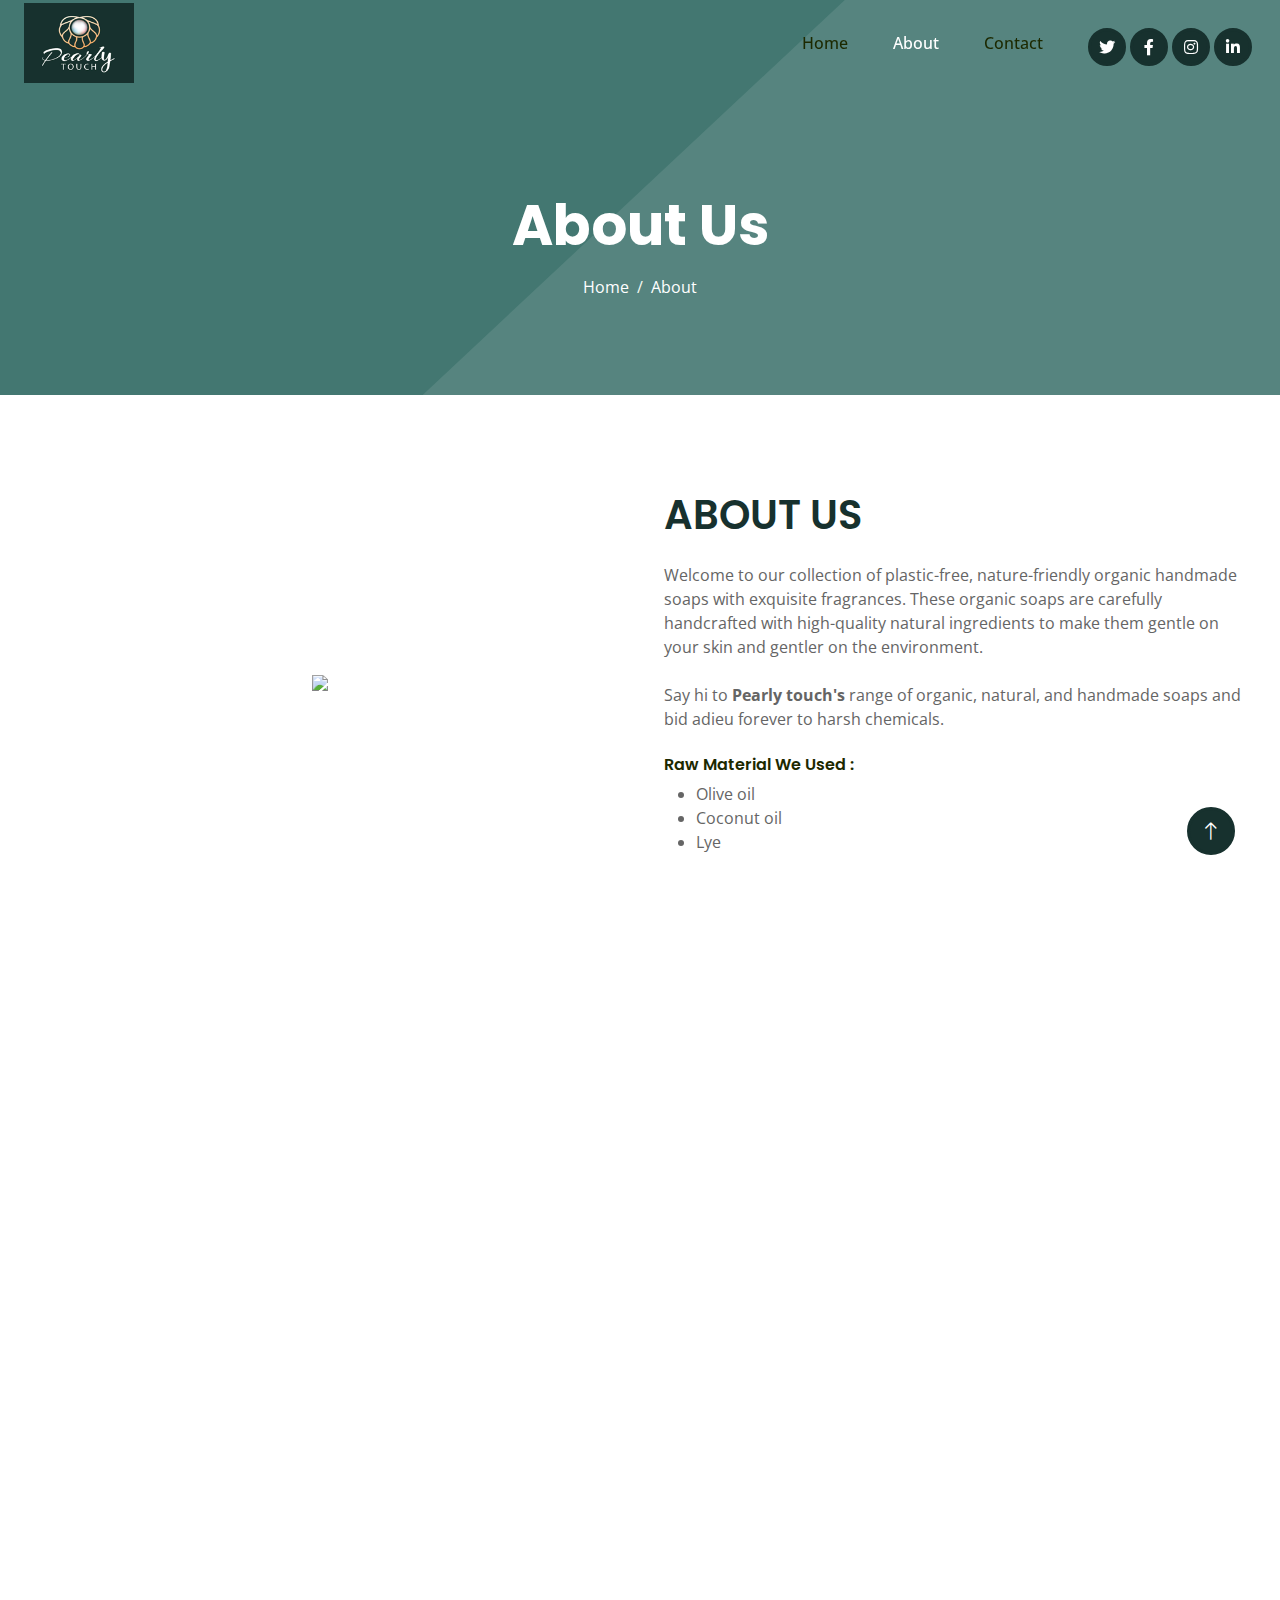
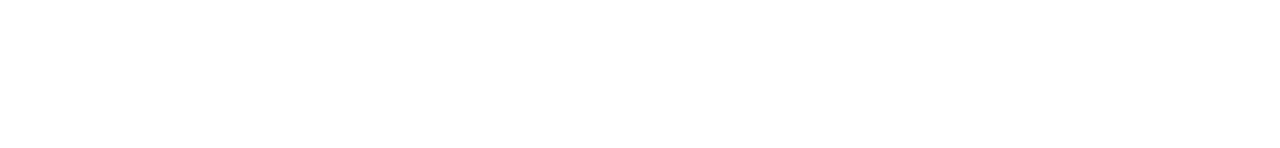
==== about.html @ b0a50638 "load" ====
<!DOCTYPE html>
<html lang="en">

<head>
    <meta charset="utf-8">
    <title>Hairnic - Single Product Website Template</title>
    <meta content="width=device-width, initial-scale=1.0" name="viewport">
    <meta content="" name="keywords">
    <meta content="" name="description">

    <!-- Favicon -->
    <link href="img/favicon.ico" rel="icon">

    <!-- Google Web Fonts -->
    <link rel="preconnect" href="https://fonts.googleapis.com">
    <link rel="preconnect" href="https://fonts.gstatic.com" crossorigin>
    <link
        href="https://fonts.googleapis.com/css2?family=Open+Sans:wght@400;500&family=Poppins:wght@200;600;700&display=swap"
        rel="stylesheet">

    <!-- Icon Font Stylesheet -->
    <link href="https://cdnjs.cloudflare.com/ajax/libs/font-awesome/5.10.0/css/all.min.css" rel="stylesheet">
    <link href="https://cdn.jsdelivr.net/npm/bootstrap-icons@1.4.1/font/bootstrap-icons.css" rel="stylesheet">

    <!-- Libraries Stylesheet -->
    <link href="lib/animate/animate.min.css" rel="stylesheet">
    <link href="lib/owlcarousel/assets/owl.carousel.min.css" rel="stylesheet">

    <!-- Customized Bootstrap Stylesheet -->
    <link href="css/bootstrap.min.css" rel="stylesheet">

    <!-- Template Stylesheet -->
    <link href="css/style.css" rel="stylesheet">
</head>

<body>
    <!-- Spinner Start -->
    <div id="spinner"
        class="show bg-white position-fixed translate-middle w-100 vh-100 top-50 start-50 d-flex align-items-center justify-content-center">
        <div class="spinner-grow text-primary" style="width: 3rem; height: 3rem;" role="status">
            <span class="sr-only">Loading...</span>
        </div>
    </div>
    <!-- Spinner End -->


    <!-- Navbar Start -->
    <div class="container-fluid sticky-top">
        <div class="container">
            <nav class="navbar navbar-expand-lg navbar-light p-0">
                <a href="index.html" class="navbar-brand  ">
                    <img src="img/logo/logo.png" height="80px" width="110px" class="" alt="">
                </a>
                <button type="button" class="navbar-toggler ms-auto me-0" data-bs-toggle="collapse"
                    data-bs-target="#navbarCollapse">
                    <span class="navbar-toggler-icon"></span>
                </button>
                <div class="collapse navbar-collapse" id="navbarCollapse">
                    <div class="navbar-nav ms-auto">
                        <a href="index.html" class="nav-item nav-link">Home</a>
                        <a href="about.html" class="nav-item nav-link active">About</a>
              
                        
                        <a href="contact.html" class="nav-item nav-link">Contact</a>
                    </div>
                    <div class="d-flex pt-2">
                        <a class="btn btn-square btn-outline-primary me-1" href=""><i class="fab fa-twitter"></i></a>
                        <a class="btn btn-square btn-outline-primary me-1" href=""><i class="fab fa-facebook-f"></i></a>
                        <a class="btn btn-square btn-outline-primary me-1" href=""><i class="fab fa-instagram"></i></a>
                        <a class="btn btn-square btn-outline-primary me-1" href=""><i
                                class="fab fa-linkedin-in"></i></a>
                    </div>
                </div>
            </nav>
        </div>
    </div>
    <!-- Navbar End -->


    <!-- Hero Start -->
    <div class="container-fluid bg-primary hero-header mb-5">
        <div class="container text-center">
            <h1 class="display-4 text-white mb-3 animated slideInDown">About Us</h1>
            <nav aria-label="breadcrumb">
                <ol class="breadcrumb justify-content-center mb-0 animated slideInDown">
                    <li class="breadcrumb-item"><a class="text-white" href="#">Home</a></li>
                   
                    <li class="breadcrumb-item text-white active" aria-current="page">About</li>
                </ol>
            </nav>
        </div>
    </div>
    <!-- Hero End -->


     <!-- About Start -->
     <div class="container-fluid py-5">
        <div class="container">
            <div class="row g-5 align-items-center">
                <div class="col-lg-6 wow fadeIn text-center" data-wow-delay="0.1s">
                    <img class="img-fluid animated pulse infinite" src="img/aboutus.jpg" height="auto" width="90%">
                </div>
                <div class="col-lg-6 wow fadeIn" data-wow-delay="0.5s">
                    <h1 class="text-primary mb-4">ABOUT US </h1>
                    <p class="mb-4">Welcome to our collection of plastic-free, nature-friendly organic handmade soaps with exquisite fragrances. These organic soaps are carefully handcrafted with high-quality natural ingredients to make them gentle on your skin and gentler on the environment. </p>
                    <p class="mb-4">Say hi to <strong>Pearly touch's</strong>  range of organic, natural, and handmade soaps and bid adieu forever to harsh chemicals.</p>
                        <h6> Raw Material We Used :
                        </h6>
                        <ul class="">
                            <li>Olive oil</li>
                            <li>Coconut  oil</li>
                            <li>Lye</li>
                        </ul>
                    
                </div>
            </div>
        </div>
    </div>
    <!-- About End -->

    
<!-- Feature Start -->
<div class="container-fluid py-5">
    <div class="container">
        <div class="row g-4">
            <div class="col-lg-4 wow fadeIn" data-wow-delay="0.1s">
                <div class="feature-item position-relative bg-primary text-center p-3">
                    <div class="border py-5 px-3">
                        <img src="img/icon/icons8-export-50.png" height="50px" width="50px" alt="">
                        <h5 class="text-white mb-0 mt-2">We Export</h5>
                    </div>
                </div>
            </div>
            <div class="col-lg-4 wow fadeIn" data-wow-delay="0.3s">
                <div class="feature-item position-relative bg-primary text-center p-3">
                    <div class="border py-5 px-3">
                        <img src="img/icon/icons8-manufacture-50.png" height="50px" width="50px" alt="">
                        <h5 class="text-white mb-0 mt-2">We Manufacture</h5>
                    </div>
                </div>
            </div>
            <div class="col-lg-4 wow fadeIn" data-wow-delay="0.5s">
                <div class="feature-item position-relative bg-primary text-center p-3">
                    <div class="border py-5 px-3">
                        <img src="img/icon/icons8-supply-50.png" height="50px" width="50px" alt="">
                        <h5 class="text-white mb-0 mt-2">We Supply</h5>
                    </div>
                </div>
            </div>
        </div>
    </div>
</div>
<!-- Feature End -->

     <!-- Footer Start -->
     <div class="container-fluid bg-white footer">
        <div class="container py-5">
            <div class="row g-5">
                <div class="col-md-6 col-lg-3 wow fadeIn" data-wow-delay="0.1s">
                    <a href="index.html" class="d-inline-block mb-3">
                        <img src="img/logo/logo.png" alt="">
                    </a>
                    <p class="mb-0" style="text-align: justify;">Welcome to our collection of plastic-free, nature-friendly organic handmade soaps with exquisite fragrances. These organic soaps are carefully handcrafted with high-quality natural ingredients to make them gentle on your skin and gentler on the environment.</p>
                </div>
                <div class="col-md-6 col-lg-3 wow fadeIn" data-wow-delay="0.3s">
                    <h5 class="mb-4">Get In Touch</h5>
                    <p><i class="fa fa-map-marker-alt me-3"></i>N.6, Ashok Nagar, Rettavaikkal,
                        Uyyakondanmalai,Trichy,Tamilnadu,India-620102
                    </p>
                    <p><a href="tel:9344517609" style="color: #17312e;"><i class="fa fa-phone-alt me-3"></i>+9344517609</a>
                    </p>
                    <p><a href="mailto:divinemagicpt520@gmail.com" style="color: #17312e;"><i class="fa fa-envelope me-3"></i>divinemagicpt520@gmail.com</a>
                    </p>
                    <p><a href="mailto:delphinarputharaj2023@gmail.com" style="color: #17312e;"><i class="fa fa-envelope me-3"></i><small>delphinarputharaj2023@gmail.com</small></a>

                    </p>
                    <div class="d-flex pt-2">
                        <a class="btn btn-square btn-outline-primary me-1" href=""><i class="fab fa-twitter"></i></a>
                        <a class="btn btn-square btn-outline-primary me-1" href=""><i class="fab fa-facebook-f"></i></a>
                        <a class="btn btn-square btn-outline-primary me-1" href=""><i class="fab fa-instagram"></i></a>
                        <a class="btn btn-square btn-outline-primary me-1" href=""><i
                                class="fab fa-linkedin-in"></i></a>
                    </div>
                </div>
                <div class="col-md-6 col-lg-3 wow fadeIn" data-wow-delay="0.5s">
                    <h5 class="mb-4">Our Products</h5>
                    <a class="btn btn-link" href="">Pearly Touch Handmade Donkey Milk Soap</a>
                    <a class="btn btn-link" href="">Pearly Touch Handmade Camel Milk Soap</a>
                    <a class="btn btn-link" href="">Pearly Touch Handmade Goat Milk Soap</a>
                    <a class="btn btn-link" href="">Hair Growing Shampoo</a>
                    <a class="btn btn-link" href="">Pearly Touch Handmade Almond Milk Soap</a>
                </div>
                <div class="col-md-6 col-lg-3 wow fadeIn" data-wow-delay="0.7s">
                    <h5 class="mb-4">Popular Link</h5>
                    <a class="btn btn-link" href="index.html">Home</a>
                    <a class="btn btn-link" href="about.html">About Us</a>
                    <a class="btn btn-link" href="contact.html">Contact Us</a>
                                 </div>
            </div>
        </div>
        <div class="container wow fadeIn" data-wow-delay="0.1s">
            <div class="copyright">
                <div class="row">
                    <div class="col-md-6 text-center text-md-start mb-3 mb-md-0">
                        &copy; <a class="border-bottom" href="#">Pearly Touch</a>, All Right Reserved.

                     
                        Designed By <a class="border-bottom me-auto" href="https://web2export.com/">Web2export</a>
                    </div>
                  
                </div>
            </div>
        </div>
    </div>
    <!-- Footer End -->



    <!-- Back to Top -->
    <a href="#" class="btn btn-lg btn-primary btn-lg-square back-to-top"><i class="bi bi-arrow-up"></i></a>


    <!-- JavaScript Libraries -->
    <script src="https://ajax.googleapis.com/ajax/libs/jquery/3.6.1/jquery.min.js"></script>
    <script src="https://cdn.jsdelivr.net/npm/bootstrap@5.0.0/dist/js/bootstrap.bundle.min.js"></script>
    <script src="lib/wow/wow.min.js"></script>
    <script src="lib/easing/easing.min.js"></script>
    <script src="lib/waypoints/waypoints.min.js"></script>
    <script src="lib/owlcarousel/owl.carousel.min.js"></script>

    <!-- Template Javascript -->
    <script src="js/main.js"></script>
</body>

</html>
---- css/style.css ----
/********** Template CSS **********/
/*** Spinner ***/
#spinner {
    opacity: 0;
    visibility: hidden;
    transition: opacity .5s ease-out, visibility 0s linear .5s;
    z-index: 99999;
}

#spinner.show {
    transition: opacity .5s ease-out, visibility 0s linear 0s;
    visibility: visible;
    opacity: 1;
}

.back-to-top {
    position: fixed;
    display: none;
    right: 45px;
    bottom: 45px;
    z-index: 99;
}

img.animated.pulse {
    animation-duration: 5s;
}

/*** Button ***/
.btn {
    font-weight: 500;
    transition: .5s;
}

.btn.btn-primary {
    color: var(--bs-white);
}

.btn-square {
    width: 38px;
    height: 38px;
}

.btn-sm-square {
    width: 32px;
    height: 32px;
}

.btn-lg-square {
    width: 48px;
    height: 48px;
}

.btn-square,
.btn-sm-square,
.btn-lg-square {
    padding: 0;
    display: flex;
    align-items: center;
    justify-content: center;
    font-weight: normal;
    border-radius: 50px;
}


/*** Navbar ***/
.sticky-top {
    top: -150px;
    transition: .5s;
}

.navbar {
    padding: 11px 0 !important;
    height: 85px;
}

.navbar .navbar-nav .nav-link {
    margin-right: 45px;
    padding: 0;
    color: var(--bs-dark);
    font-weight: 500;
    transition: .5s;
    outline: none;
}

.navbar .navbar-nav .nav-link:hover,
.navbar .navbar-nav .nav-link.active {
    color: var(--bs-white);
}

.navbar .dropdown-toggle::after {
    border: none;
    content: "\f107";
    font-family: "Font Awesome 5 Free";
    font-weight: 900;
    vertical-align: middle;
    margin-left: 8px;
}

@media (max-width: 991.98px) {
    .navbar .navbar-nav {
        padding: 0 15px;
        background: var(--bs-primary);
    }

    .navbar .navbar-nav .nav-link  {
        margin-right: 0;
        padding: 10px 0;
    }
}

@media (min-width: 992px) {
    .navbar .nav-item .dropdown-menu {
        display: block;
        border: none;
        margin-top: 0;
        top: 150%;
        opacity: 0;
        visibility: hidden;
        transition: .5s;
    }

    .navbar .nav-item:hover .dropdown-menu {
        top: 100%;
        visibility: visible;
        transition: .5s;
        opacity: 1;
    }
}


/*** Hero Header ***/
.hero-header {
    position: relative;
    margin-top: -85px;
    padding-top: 12rem;
    padding-bottom: 6rem;
    background: url(../img/bg.png) center center no-repeat;
    background-size: cover;
}

.hero-header::before {
    position: absolute;
    content: "";
    width: 100%;
    height: 100%;
    top: 0;
    left: 0;
    background: rgba(255, 255, 255, .1);
    clip-path: polygon(66% 0, 100% 0, 100% 100%, 33% 100%);
}

.hero-header .container {
    position: relative;
    z-index: 1;
}

.hero-header .breadcrumb-item+.breadcrumb-item::before {
    color: var(--bs-light);
}


/*** Feature ***/
.feature-item::before {
    position: absolute;
    content: "";
    width: 100%;
    height: 100%;
    top: 0;
    left: 0;
    background: rgba(255, 255, 255, .1);
    clip-path: polygon(66% 0, 100% 0, 100% 100%, 33% 100%);
}

.feature-item .border {
    position: relative;
    border-color: rgba(255, 255, 255, .2) !important;
    z-index: 1;
}


/*** Deal ***/
.deal {
    position: relative;
    background: url(../img/bg.png) center center no-repeat;
    background-size: cover;
}

.deal::before {
    position: absolute;
    content: "";
    width: 100%;
    height: 100%;
    top: 0;
    left: 0;
    background: rgba(255, 255, 255, .1);
    clip-path: polygon(66% 0, 100% 0, 100% 100%, 33% 100%);
}

.deal .bg-white {
    position: relative;
    z-index: 1;
}

.deal .cdt span {
    display: block;
    font-size: 16px;
    font-style: italic;
    font-weight: 200;
    text-transform: capitalize;
}


/*** How To Use ***/
.how-to-use {
    position: relative;
    background: url(../img/bg.png) center center no-repeat;
    background-size: cover;
}

.how-to-use::before {
    position: absolute;
    content: "";
    width: 100%;
    height: 100%;
    top: 0;
    left: 0;
    background: rgba(255, 255, 255, .1);
    clip-path: polygon(66% 0, 100% 0, 100% 100%, 33% 100%);
}

.how-to-use .container {
    position: relative;
    z-index: 1;
}

.how-to-use .border {
    border-color: rgba(255, 255, 255, .2) !important;
}


/*** Product ***/
.product-item {
    transition: .1s;
}

.product-item:hover {
    border-width: 0 !important;
    box-shadow: 0 0 35px rgba(144, 188, 121, .25);
}

.product-item:hover a.btn {
    color: var(--bs-white);
    background: var(--bs-primary);
}


/*** Testimonial ***/
.testimonial {
    position: relative;
    background: url(../img/bg.png) center center no-repeat;
    background-size: cover;
}

.testimonial::before {
    position: absolute;
    content: "";
    width: 100%;
    height: 100%;
    top: 0;
    left: 0;
    background: rgba(255, 255, 255, .1);
    clip-path: polygon(66% 0, 100% 0, 100% 100%, 33% 100%);
}

.testimonial .testimonial-carousel {
    position: relative;
    z-index: 1;
}

.testimonial-carousel .owl-item img {
    width: 120px;
    height: 120px;
    border-color: rgba(255, 255, 255, .2) !important;
    margin: 0 auto 20px auto;
    border-radius: 100px;
}

.testimonial-carousel .owl-dots {
    margin-top: 25px;
    display: flex;
    align-items: center;
    justify-content: center;
}

.testimonial-carousel .owl-dot {
    position: relative;
    display: inline-block;
    margin: 0 5px;
    width: 30px;
    height: 30px;
    display: flex;
    align-items: center;
    justify-content: center;
    background: transparent;
    border: 3px solid rgba(255, 255, 255, .2);
    border-radius: 30px;
    transition: .5s;
}

.testimonial-carousel .owl-dot.active {
    background: var(--bs-dark);
}


/*** Blog ***/
.blog-item {
    transition: .1s;
}

.blog-item:hover {
    border-width: 0 !important;
    box-shadow: 0 0 35px rgba(144, 188, 121, .25);
}

.blog-item:hover a.btn {
    color: var(--bs-white);
    background: var(--bs-primary);
}


/*** Contact ***/
.contact-info-item::before {
    position: absolute;
    content: "";
    width: 100%;
    height: 100%;
    top: 0;
    left: 0;
    background: rgba(255, 255, 255, .1);
    clip-path: polygon(66% 0, 100% 0, 100% 100%, 33% 100%);
}

.contact-info-item .border {
    position: relative;
    border-color: rgba(255, 255, 255, .2) !important;
    z-index: 1;
}


/*** Newsletter ***/
.newsletter {
    position: relative;
    background: url(../img/bg.png) center center no-repeat;
    background-size: cover;
}

.newsletter::before {
    position: absolute;
    content: "";
    width: 100%;
    height: 100%;
    top: 0;
    left: 0;
    background: rgba(255, 255, 255, .1);
    clip-path: polygon(66% 0, 100% 0, 100% 100%, 33% 100%);
}

.newsletter .container {
    position: relative;
    z-index: 1;
}

.newsletter .form-control {
    background: rgba(255, 255, 255, .3);
}


/*** Footer ***/
.footer .btn.btn-link {
    display: block;
    margin-bottom: 10px;
    padding: 0;
    text-align: left;
    color: var(--bs-body);
    font-weight: normal;
    transition: .3s;
}

.footer .btn.btn-link:hover {
    color: var(--bs-primary);
}

.footer .btn.btn-link::before {
    position: relative;
    content: "\f105";
    font-family: "Font Awesome 5 Free";
    font-weight: 900;
    margin-right: 10px;
}

.footer .btn.btn-link:hover {
    letter-spacing: 1px;
    box-shadow: none;
}

.footer .copyright {
    padding: 25px 0;
    border-top: 3px solid var(--bs-light);
}

.footer .copyright a {
    color: var(--bs-body);
}

.footer .copyright a:hover {
    color: var(--bs-primary);
}

.footer .footer-menu a {
    margin-right: 15px;
    padding-right: 15px;
    border-right: 3px solid var(--bs-light);
}

.footer .footer-menu a:last-child {
    margin-right: 0;
    padding-right: 0;
    border-right: none;
}


/*  */
/* .bg{
   
    background-image: url(/img/product/banner2.jpg);
height: 70vh;
width: 100%;
background-size: cover;


} */
.bg-primary{
    background-color: #437771 !important;
}
.text-primary {
    color: #17312e !important;
}
.btn-primary {
    color: rgb(0, 0, 0);
    background-color: #17312e;
    border-color: #17312e;
}
 
.product-item{
    background: #f8f8f8;
}

.btn-square {
    width: 38px;
    height: 38px;
    background: #17312e;
}
.btn-outline-primary {
    color: #ffffff;
    border-color: #17312e;
}
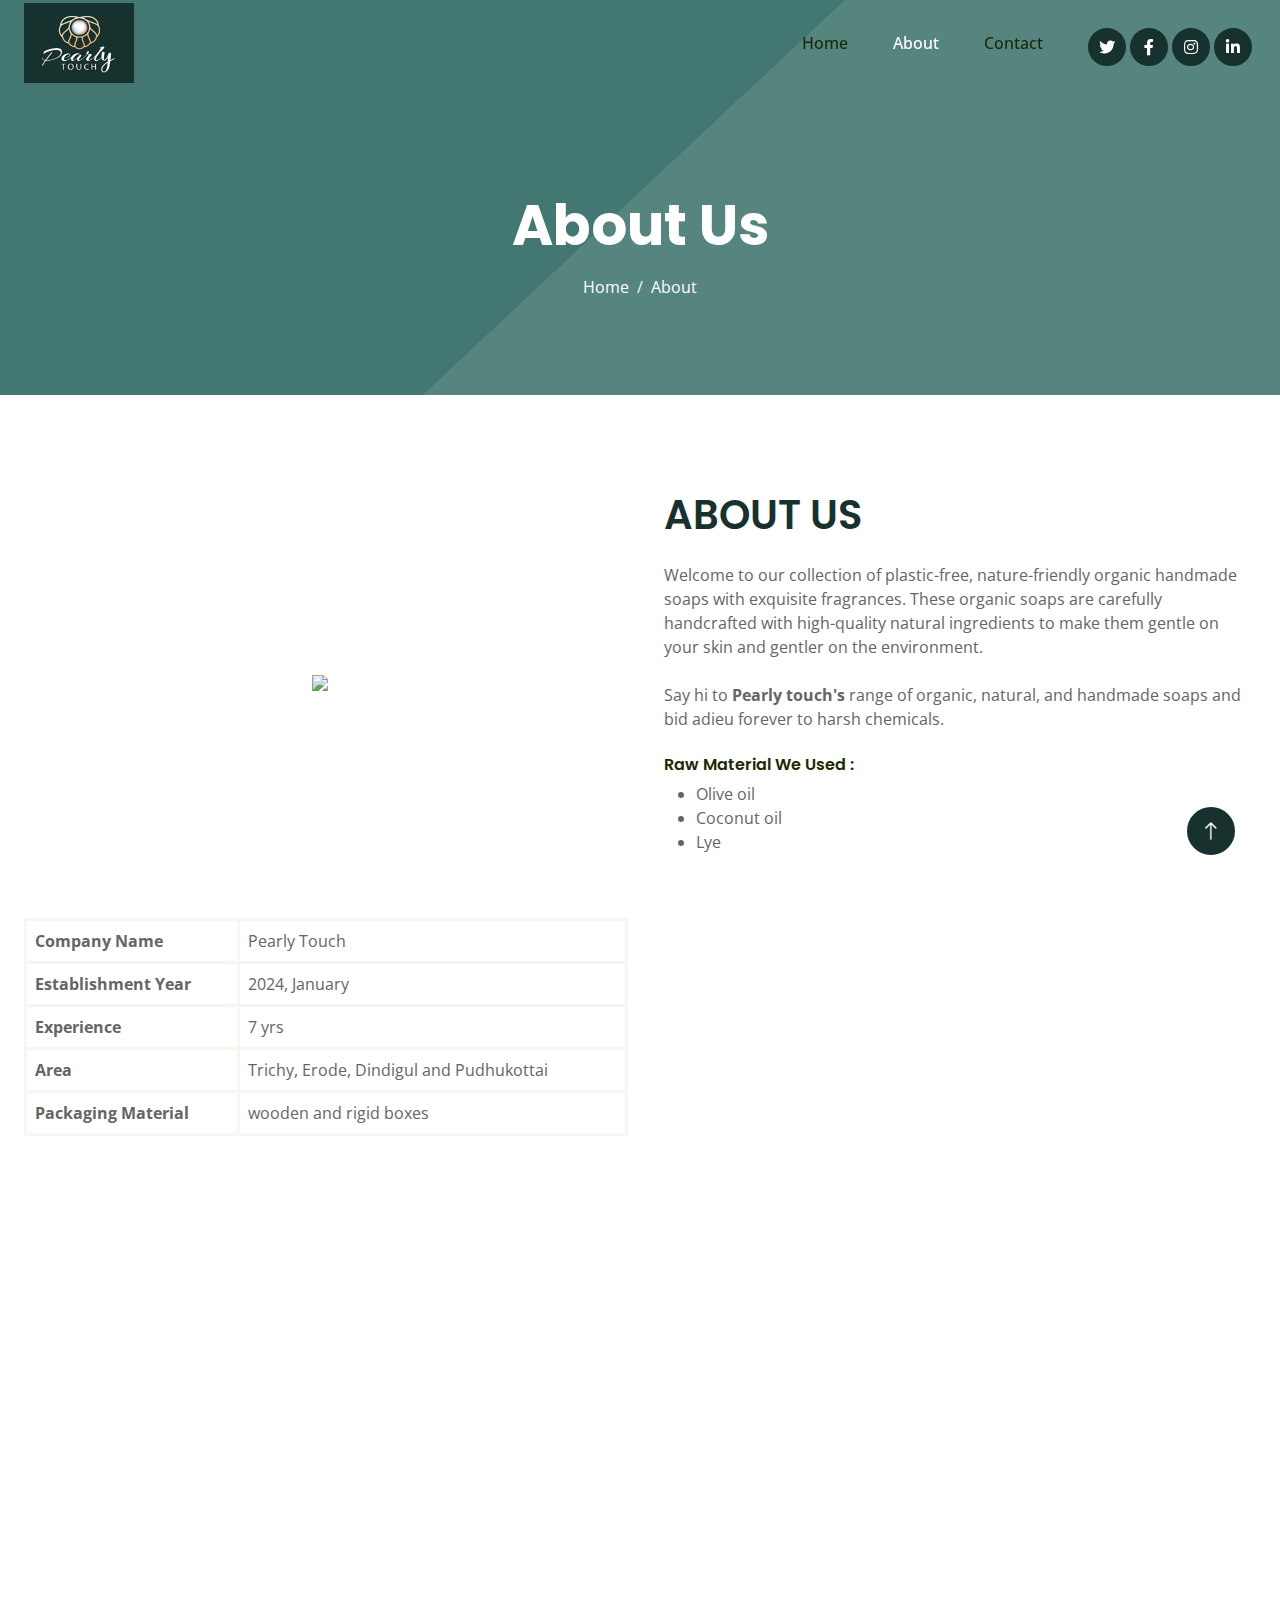
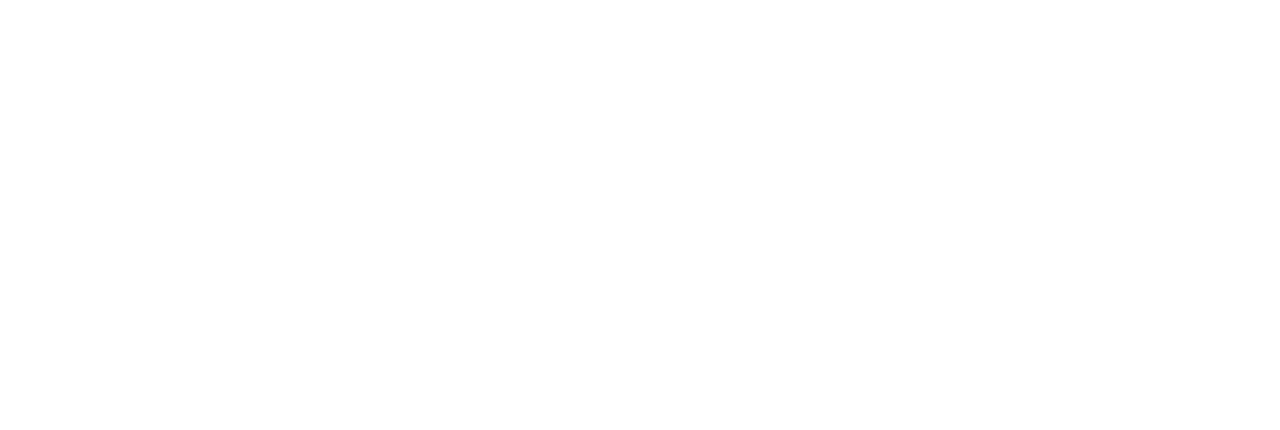
==== commit 82971b4d: "load" ====
--- a/about.html
+++ b/about.html
@@ -59,8 +59,8 @@
                     <div class="navbar-nav ms-auto">
                         <a href="index.html" class="nav-item nav-link">Home</a>
                         <a href="about.html" class="nav-item nav-link active">About</a>
-              
-                        
+
+
                         <a href="contact.html" class="nav-item nav-link">Contact</a>
                     </div>
                     <div class="d-flex pt-2">
@@ -84,7 +84,7 @@
             <nav aria-label="breadcrumb">
                 <ol class="breadcrumb justify-content-center mb-0 animated slideInDown">
                     <li class="breadcrumb-item"><a class="text-white" href="#">Home</a></li>
-                   
+
                     <li class="breadcrumb-item text-white active" aria-current="page">About</li>
                 </ol>
             </nav>
@@ -93,8 +93,8 @@
     <!-- Hero End -->
 
 
-     <!-- About Start -->
-     <div class="container-fluid py-5">
+    <!-- About Start -->
+    <div class="container-fluid py-5">
         <div class="container">
             <div class="row g-5 align-items-center">
                 <div class="col-lg-6 wow fadeIn text-center" data-wow-delay="0.1s">
@@ -102,76 +102,112 @@
                 </div>
                 <div class="col-lg-6 wow fadeIn" data-wow-delay="0.5s">
                     <h1 class="text-primary mb-4">ABOUT US </h1>
-                    <p class="mb-4">Welcome to our collection of plastic-free, nature-friendly organic handmade soaps with exquisite fragrances. These organic soaps are carefully handcrafted with high-quality natural ingredients to make them gentle on your skin and gentler on the environment. </p>
-                    <p class="mb-4">Say hi to <strong>Pearly touch's</strong>  range of organic, natural, and handmade soaps and bid adieu forever to harsh chemicals.</p>
-                        <h6> Raw Material We Used :
-                        </h6>
-                        <ul class="">
-                            <li>Olive oil</li>
-                            <li>Coconut  oil</li>
-                            <li>Lye</li>
-                        </ul>
-                    
+                    <p class="mb-4">Welcome to our collection of plastic-free, nature-friendly organic handmade soaps
+                        with exquisite fragrances. These organic soaps are carefully handcrafted with high-quality
+                        natural ingredients to make them gentle on your skin and gentler on the environment. </p>
+                    <p class="mb-4">Say hi to <strong>Pearly touch's</strong> range of organic, natural, and handmade
+                        soaps and bid adieu forever to harsh chemicals.</p>
+
+                    <h6> Raw Material We Used :
+                    </h6>
+                    <ul class="">
+                        <li>Olive oil</li>
+                        <li>Coconut oil</li>
+                        <li>Lye</li>
+                    </ul>
+
+                </div>
+            </div>
+            <div class="row ">
+                <div class="col-6">
+                    <table class="table table-hover table-bordered mt-5">
+                        <tr>
+                            <th>Company Name </th>
+                            <td>Pearly Touch</td>
+                        </tr>
+                        <tr>
+                            <th> Establishment Year </th>
+                            <td>2024, January </td>
+                        </tr>
+                        <tr>
+                            <th> Experience </th>
+                            <td>7 yrs </td>
+                        </tr>
+                        <tr>
+                            <th> Area </th>
+                            <td>Trichy, Erode, Dindigul and Pudhukottai </td>
+                        </tr>
+                        <tr>
+                            <th> Packaging Material </th>
+                            <td>wooden and rigid boxes </td>
+                        </tr>
+                    </table>
                 </div>
             </div>
         </div>
     </div>
     <!-- About End -->
 
-    
-<!-- Feature Start -->
-<div class="container-fluid py-5">
-    <div class="container">
-        <div class="row g-4">
-            <div class="col-lg-4 wow fadeIn" data-wow-delay="0.1s">
-                <div class="feature-item position-relative bg-primary text-center p-3">
-                    <div class="border py-5 px-3">
-                        <img src="img/icon/icons8-export-50.png" height="50px" width="50px" alt="">
-                        <h5 class="text-white mb-0 mt-2">We Export</h5>
-                    </div>
-                </div>
-            </div>
-            <div class="col-lg-4 wow fadeIn" data-wow-delay="0.3s">
-                <div class="feature-item position-relative bg-primary text-center p-3">
-                    <div class="border py-5 px-3">
-                        <img src="img/icon/icons8-manufacture-50.png" height="50px" width="50px" alt="">
-                        <h5 class="text-white mb-0 mt-2">We Manufacture</h5>
-                    </div>
-                </div>
-            </div>
-            <div class="col-lg-4 wow fadeIn" data-wow-delay="0.5s">
-                <div class="feature-item position-relative bg-primary text-center p-3">
-                    <div class="border py-5 px-3">
-                        <img src="img/icon/icons8-supply-50.png" height="50px" width="50px" alt="">
-                        <h5 class="text-white mb-0 mt-2">We Supply</h5>
-                    </div>
-                </div>
-            </div>
-        </div>
-    </div>
-</div>
-<!-- Feature End -->
-
-     <!-- Footer Start -->
-     <div class="container-fluid bg-white footer">
+
+    <!-- Feature Start -->
+    <div class="container-fluid py-5">
+        <div class="container">
+            <div class="row g-4">
+                <div class="col-lg-4 wow fadeIn" data-wow-delay="0.1s">
+                    <div class="feature-item position-relative bg-primary text-center p-3">
+                        <div class="border py-5 px-3">
+                            <img src="img/icon/icons8-export-50.png" height="50px" width="50px" alt="">
+                            <h5 class="text-white mb-0 mt-2">We Export</h5>
+                        </div>
+                    </div>
+                </div>
+                <div class="col-lg-4 wow fadeIn" data-wow-delay="0.3s">
+                    <div class="feature-item position-relative bg-primary text-center p-3">
+                        <div class="border py-5 px-3">
+                            <img src="img/icon/icons8-manufacture-50.png" height="50px" width="50px" alt="">
+                            <h5 class="text-white mb-0 mt-2">We Manufacture</h5>
+                        </div>
+                    </div>
+                </div>
+                <div class="col-lg-4 wow fadeIn" data-wow-delay="0.5s">
+                    <div class="feature-item position-relative bg-primary text-center p-3">
+                        <div class="border py-5 px-3">
+                            <img src="img/icon/icons8-supply-50.png" height="50px" width="50px" alt="">
+                            <h5 class="text-white mb-0 mt-2">We Supply</h5>
+                        </div>
+                    </div>
+                </div>
+            </div>
+        </div>
+    </div>
+    <!-- Feature End -->
+
+    <!-- Footer Start -->
+    <div class="container-fluid bg-white footer">
         <div class="container py-5">
             <div class="row g-5">
                 <div class="col-md-6 col-lg-3 wow fadeIn" data-wow-delay="0.1s">
                     <a href="index.html" class="d-inline-block mb-3">
                         <img src="img/logo/logo.png" alt="">
                     </a>
-                    <p class="mb-0" style="text-align: justify;">Welcome to our collection of plastic-free, nature-friendly organic handmade soaps with exquisite fragrances. These organic soaps are carefully handcrafted with high-quality natural ingredients to make them gentle on your skin and gentler on the environment.</p>
+                    <p class="mb-0" style="text-align: justify;">Welcome to our collection of plastic-free,
+                        nature-friendly organic handmade soaps with exquisite fragrances. These organic soaps are
+                        carefully handcrafted with high-quality natural ingredients to make them gentle on your skin and
+                        gentler on the environment.</p>
                 </div>
                 <div class="col-md-6 col-lg-3 wow fadeIn" data-wow-delay="0.3s">
                     <h5 class="mb-4">Get In Touch</h5>
                     <p><i class="fa fa-map-marker-alt me-3"></i>N.6, Ashok Nagar, Rettavaikkal,
                         Uyyakondanmalai,Trichy,Tamilnadu,India-620102
                     </p>
-                    <p><a href="tel:9344517609" style="color: #17312e;"><i class="fa fa-phone-alt me-3"></i>+9344517609</a>
-                    </p>
-                    <p><a href="mailto:divinemagicpt520@gmail.com" style="color: #17312e;"><i class="fa fa-envelope me-3"></i>divinemagicpt520@gmail.com</a>
-                    </p>
-                    <p><a href="mailto:delphinarputharaj2023@gmail.com" style="color: #17312e;"><i class="fa fa-envelope me-3"></i><small>delphinarputharaj2023@gmail.com</small></a>
+                    <p><a href="tel:9344517609" style="color: #17312e;"><i
+                                class="fa fa-phone-alt me-3"></i>+9344517609</a>
+                    </p>
+                    <p><a href="mailto:divinemagicpt520@gmail.com" style="color: #17312e;"><i
+                                class="fa fa-envelope me-3"></i>divinemagicpt520@gmail.com</a>
+                    </p>
+                    <p><a href="mailto:delphinarputharaj2023@gmail.com" style="color: #17312e;"><i
+                                class="fa fa-envelope me-3"></i><small>delphinarputharaj2023@gmail.com</small></a>
 
                     </p>
                     <div class="d-flex pt-2">
@@ -195,7 +231,7 @@
                     <a class="btn btn-link" href="index.html">Home</a>
                     <a class="btn btn-link" href="about.html">About Us</a>
                     <a class="btn btn-link" href="contact.html">Contact Us</a>
-                                 </div>
+                </div>
             </div>
         </div>
         <div class="container wow fadeIn" data-wow-delay="0.1s">
@@ -204,10 +240,10 @@
                     <div class="col-md-6 text-center text-md-start mb-3 mb-md-0">
                         &copy; <a class="border-bottom" href="#">Pearly Touch</a>, All Right Reserved.
 
-                     
+
                         Designed By <a class="border-bottom me-auto" href="https://web2export.com/">Web2export</a>
                     </div>
-                  
+
                 </div>
             </div>
         </div>
